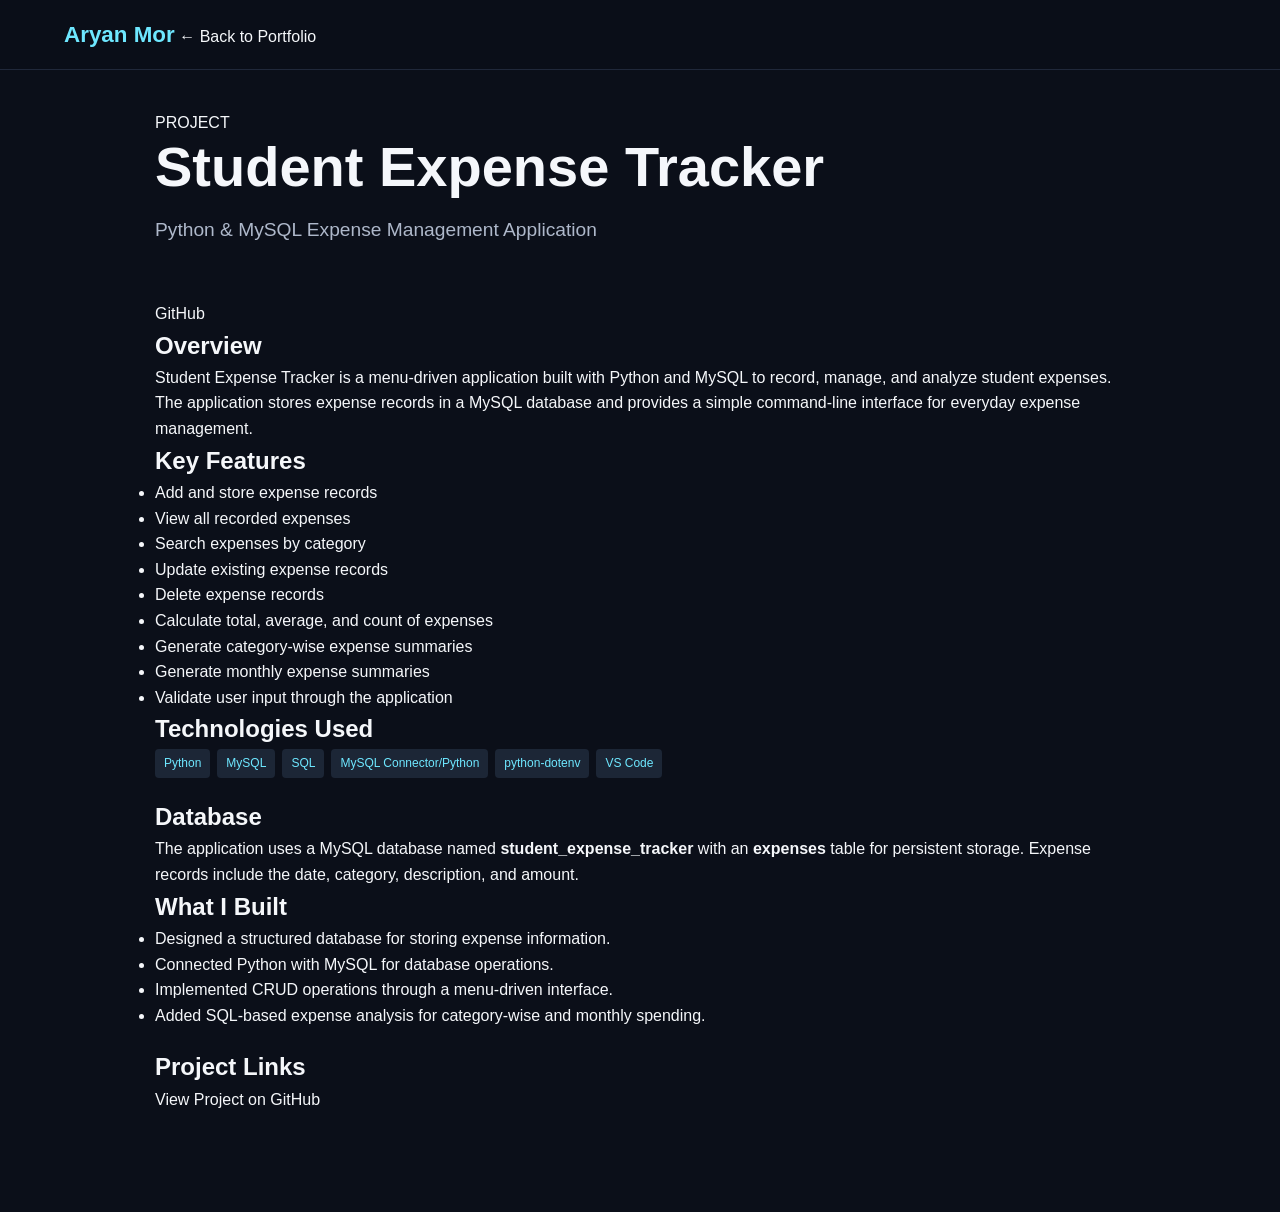
==== student-expense-tracker.html @ 2bd52df0 "Add Student Expense Tracker project page" ====
<!DOCTYPE html>
<html lang="en">
<head>
    <meta charset="UTF-8">
    <meta name="viewport" content="width=device-width, initial-scale=1.0">

    <title>Student Expense Tracker | Aryan Mor</title>

    <link rel="stylesheet" href="style.css">
</head>

<body>

    <!-- Navigation -->
    <nav class="navbar">
        <div class="nav-container">
            <a href="index.html" class="logo">Aryan Mor</a>

            <a href="index.html" class="back-btn">← Back to Portfolio</a>
        </div>
    </nav>

    <!-- Project Header -->
    <section class="project-detail">
        <div class="project-container">

            <div class="project-header">
                <p class="project-label">PROJECT</p>

                <h1>Student Expense Tracker</h1>

                <p class="project-subtitle">
                    Python & MySQL Expense Management Application
                </p>

                <div class="project-links">
                    <a href="https://github.com/aryanmor976-cmd/StudentExpenseTracker"
                       target="_blank">
                        GitHub
                    </a>
                </div>
            </div>

            <!-- Overview -->
            <div class="project-section">
                <h2>Overview</h2>

                <p>
                    Student Expense Tracker is a menu-driven application built
                    with Python and MySQL to record, manage, and analyze
                    student expenses. The application stores expense records
                    in a MySQL database and provides a simple command-line
                    interface for everyday expense management.
                </p>
            </div>

            <!-- Features -->
            <div class="project-section">
                <h2>Key Features</h2>

                <ul>
                    <li>Add and store expense records</li>
                    <li>View all recorded expenses</li>
                    <li>Search expenses by category</li>
                    <li>Update existing expense records</li>
                    <li>Delete expense records</li>
                    <li>Calculate total, average, and count of expenses</li>
                    <li>Generate category-wise expense summaries</li>
                    <li>Generate monthly expense summaries</li>
                    <li>Validate user input through the application</li>
                </ul>
            </div>

            <!-- Technologies -->
            <div class="project-section">
                <h2>Technologies Used</h2>

                <div class="tech-list">
                    <span>Python</span>
                    <span>MySQL</span>
                    <span>SQL</span>
                    <span>MySQL Connector/Python</span>
                    <span>python-dotenv</span>
                    <span>VS Code</span>
                </div>
            </div>

            <!-- Database -->
            <div class="project-section">
                <h2>Database</h2>

                <p>
                    The application uses a MySQL database named
                    <strong>student_expense_tracker</strong> with an
                    <strong>expenses</strong> table for persistent storage.
                    Expense records include the date, category, description,
                    and amount.
                </p>
            </div>

            <!-- What I Built -->
            <div class="project-section">
                <h2>What I Built</h2>

                <ul>
                    <li>
                        Designed a structured database for storing expense
                        information.
                    </li>

                    <li>
                        Connected Python with MySQL for database operations.
                    </li>

                    <li>
                        Implemented CRUD operations through a menu-driven
                        interface.
                    </li>

                    <li>
                        Added SQL-based expense analysis for category-wise
                        and monthly spending.
                    </li>
                </ul>
            </div>

            <!-- Project Links -->
            <div class="project-section project-actions">
                <h2>Project Links</h2>

                <a class="primary-btn"
                   href="https://github.com/aryanmor976-cmd/StudentExpenseTracker"
                   target="_blank">
                    View Project on GitHub
                </a>
            </div>

        </div>
    </section>

</body>
</html>
---- style.css ----
/* ================================
   GLOBAL
================================ */

* {
    margin: 0;
    padding: 0;
    box-sizing: border-box;
    scroll-behavior: smooth;
}

body {
    font-family: Arial, Helvetica, sans-serif;
    background: #0b0f19;
    color: #f5f7fa;
    line-height: 1.6;
}

a {
    color: inherit;
    text-decoration: none;
}

section {
    scroll-margin-top: 90px;
}


/* ================================
   NAVIGATION
================================ */

.navbar {
    position: fixed;
    top: 0;
    left: 0;
    width: 100%;
    height: 70px;

    display: flex;
    align-items: center;
    justify-content: space-between;

    padding: 0 5%;

    background: rgba(11, 15, 25, 0.95);
    border-bottom: 1px solid #20283a;

    z-index: 1000;
}

.logo {
    font-size: 1.4rem;
    font-weight: bold;
    color: #6ee7ff;
}

.nav-links {
    display: flex;
    gap: 16px;
}

.nav-links a {
    font-size: 0.82rem;
    color: #c8d0dc;
    transition: 0.3s;
}

.nav-links a:hover {
    color: #6ee7ff;
}


/* ================================
   HERO
================================ */

.hero {
    min-height: 100vh;

    display: flex;
    align-items: center;

    padding: 120px 10% 80px;

    background:
        radial-gradient(circle at 80% 20%, #15283b 0%, transparent 35%),
        #0b0f19;
}

.hero-content {
    max-width: 800px;
}

.small-text {
    color: #6ee7ff;
    font-size: 0.9rem;
    letter-spacing: 4px;
    margin-bottom: 15px;
}

.hero h1 {
    font-size: clamp(3rem, 8vw, 6rem);
    line-height: 1;
    margin-bottom: 20px;
}

.hero h2 {
    font-size: clamp(1.4rem, 3vw, 2.2rem);
    color: #c8d0dc;
    margin-bottom: 25px;
}

.hero h2 span {
    color: #6ee7ff;
}

.hero-content > p:not(.small-text) {
    max-width: 620px;
    color: #9ca8b8;
    font-size: 1.1rem;
}

.hero-buttons {
    display: flex;
    gap: 15px;
    margin-top: 35px;
    flex-wrap: wrap;
}

.btn {
    padding: 13px 24px;
    background: #6ee7ff;
    color: #071018;
    border-radius: 6px;
    font-weight: bold;
    transition: 0.3s;
}

.btn:hover {
    transform: translateY(-3px);
}

.btn.secondary {
    background: transparent;
    color: #6ee7ff;
    border: 1px solid #6ee7ff;
}


/* ================================
   SECTIONS
================================ */

.section {
    padding: 100px 10%;
    max-width: 1300px;
    margin: auto;
}

.section-label {
    color: #6ee7ff;
    letter-spacing: 3px;
    font-size: 0.8rem;
    font-weight: bold;
    margin-bottom: 10px;
}

.section h2 {
    font-size: clamp(2rem, 4vw, 3rem);
    margin-bottom: 35px;
}

.about-text {
    max-width: 850px;
    color: #aeb8c6;
    margin-bottom: 20px;
    font-size: 1.05rem;
}


/* ================================
   SKILLS
================================ */

.skills-grid {
    display: grid;
    grid-template-columns: repeat(3, 1fr);
    gap: 18px;
}

.skill-card {
    padding: 25px;
    background: #111827;
    border: 1px solid #20283a;
    border-radius: 8px;
    transition: 0.3s;
}

.skill-card:hover {
    transform: translateY(-5px);
    border-color: #6ee7ff;
}

.skill-card h3 {
    color: #6ee7ff;
    margin-bottom: 15px;
}

.skill-card p {
    color: #b7c0cc;
    margin: 5px 0;
}


/* ================================
   PROJECTS
================================ */

.projects-grid {
    display: grid;
    grid-template-columns: repeat(3, 1fr);
    gap: 20px;
}

.project-card {
    position: relative;
    padding: 30px;
    background: #111827;
    border: 1px solid #20283a;
    border-radius: 8px;
    transition: 0.3s;
}

.project-card:hover {
    transform: translateY(-6px);
    border-color: #6ee7ff;
}

.project-number {
    color: #364255;
    font-size: 2.5rem;
    font-weight: bold;
    margin-bottom: 10px;
}

.project-card h3 {
    font-size: 1.35rem;
    margin-bottom: 15px;
}

.project-card p {
    color: #aeb8c6;
    margin-bottom: 20px;
}

.tech-list {
    display: flex;
    flex-wrap: wrap;
    gap: 7px;
    margin-bottom: 20px;
}

.tech-list span {
    padding: 5px 9px;
    background: #1c2636;
    border-radius: 4px;
    font-size: 0.75rem;
    color: #6ee7ff;
}

.project-date {
    font-size: 0.8rem;
    color: #687588 !important;
}


/* ================================
   CERTIFICATES
================================ */

.certificate-list {
    display: flex;
    flex-direction: column;
    gap: 15px;
}

.certificate-card {
    display: flex;
    justify-content: space-between;
    align-items: center;

    padding: 22px 25px;

    background: #111827;
    border: 1px solid #20283a;
    border-radius: 8px;
}

.certificate-card h3 {
    margin-bottom: 5px;
}

.certificate-card p,
.certificate-card span {
    color: #8995a6;
}


/* ================================
   ACTIVITIES
================================ */

.activity-grid {
    display: grid;
    grid-template-columns: repeat(2, 1fr);
    gap: 20px;
}

.activity-card {
    padding: 30px;
    background: #111827;
    border: 1px solid #20283a;
    border-radius: 8px;
}

.activity-card h3 {
    color: #6ee7ff;
    margin-bottom: 5px;
}

.organization {
    color: #e1e7ee !important;
    margin-bottom: 15px;
}

.activity-card p {
    color: #aeb8c6;
}

.activity-card span {
    display: block;
    margin-top: 15px;
    color: #687588;
    font-size: 0.85rem;
}


/* ================================
   EDUCATION
================================ */

.education-list {
    display: flex;
    flex-direction: column;
}

.education-item {
    display: grid;
    grid-template-columns: 180px 1fr;
    gap: 30px;

    padding: 25px 0;

    border-bottom: 1px solid #20283a;
}

.education-year {
    color: #6ee7ff;
    font-weight: bold;
}

.education-item h3 {
    margin-bottom: 7px;
}

.education-item p {
    color: #aeb8c6;
    margin-bottom: 5px;
}

.education-item strong {
    color: #f5f7fa;
}


/* ================================
   CONTACT
================================ */

.contact-section {
    text-align: center;
    padding: 110px 10%;

    background: #111827;
}

.contact-section .section-label {
    display: block;
}

.contact-section h2 {
    font-size: 3rem;
    margin-bottom: 15px;
}

.contact-section > p:not(.section-label) {
    max-width: 600px;
    margin: 0 auto 30px;
    color: #aeb8c6;
}

.contact-links {
    display: flex;
    justify-content: center;
    gap: 15px;
    flex-wrap: wrap;
}

.contact-links a {
    padding: 12px 22px;
    border: 1px solid #6ee7ff;
    color: #6ee7ff;
    border-radius: 6px;
    transition: 0.3s;
}

.contact-links a:hover {
    background: #6ee7ff;
    color: #071018;
}


/* ================================
   FOOTER
================================ */

footer {
    text-align: center;
    padding: 25px;
    color: #687588;
    font-size: 0.8rem;
}


/* ================================
   RESPONSIVE DESIGN
================================ */

@media (max-width: 900px) {

    .nav-links {
        gap: 12px;
    }

    .nav-links a {
        font-size: 0.75rem;
    }

    .skills-grid,
    .projects-grid {
        grid-template-columns: repeat(2, 1fr);
    }
}


@media (max-width: 650px) {

    .navbar {
        padding: 0 5%;
    }

    .nav-links {
        display: none;
    }

    .section {
        padding: 75px 7%;
    }

    .hero {
        padding-left: 7%;
        padding-right: 7%;
    }

    .skills-grid,
    .projects-grid,
    .activity-grid {
        grid-template-columns: 1fr;
    }

    .education-item {
        grid-template-columns: 1fr;
        gap: 8px;
    }

    .certificate-card {
        flex-direction: column;
        align-items: flex-start;
        gap: 10px;
    }
}
/* ======================================
   ACTIVE NAVIGATION
====================================== */

.nav-links a.active {
    color: #6ee7ff;
}


/* ======================================
   BACK TO TOP
====================================== */

.back-to-top {
    position: fixed;

    right: 25px;
    bottom: 25px;

    width: 45px;
    height: 45px;

    border: 1px solid #6ee7ff;
    border-radius: 50%;

    background: #111827;
    color: #6ee7ff;

    font-size: 20px;

    cursor: pointer;

    opacity: 0;
    visibility: hidden;

    transform: translateY(15px);

    transition: 0.3s;

    z-index: 999;
}

.back-to-top.show {
    opacity: 1;
    visibility: visible;
    transform: translateY(0);
}

.back-to-top:hover {
    background: #6ee7ff;
    color: #071018;
}


/* ======================================
   SCROLL REVEAL
====================================== */

.hidden {
    opacity: 0;
    transform: translateY(25px);
    transition: opacity 0.7s ease,
                transform 0.7s ease;
}

.visible {
    opacity: 1;
    transform: translateY(0);
}


/* ======================================
   BETTER SECTION SPACING
====================================== */

.section {
    padding-top: 75px;
    padding-bottom: 75px;
}
/* ======================================
   RESUME LINK
====================================== */

.nav-links a:last-child {
    border: 1px solid #6ee7ff;
    padding: 7px 12px;
    border-radius: 5px;
    color: #6ee7ff;
}

.nav-links a:last-child:hover {
    background: #6ee7ff;
    color: #071018;
}
/* PROJECT BUTTONS */

.project-actions {
    margin-top: 20px;
}

.project-btn {
    display: inline-block;
    padding: 9px 15px;
    border: 1px solid #6ee7ff;
    border-radius: 5px;
    color: #6ee7ff;
    font-size: 0.85rem;
    font-weight: bold;
    transition: 0.3s;
}

.project-btn:hover {
    background: #6ee7ff;
    color: #071018;
}

.project-btn.disabled {
    opacity: 0.55;
    cursor: default;
}

.project-btn.disabled:hover {
    background: transparent;
    color: #6ee7ff;
}
/* ======================================
   CERTIFICATE BUTTONS
====================================== */

.certificate-right {
    display: flex;
    align-items: center;
    gap: 20px;
}

.certificate-btn {
    display: inline-block;

    padding: 8px 14px;

    border: 1px solid #6ee7ff;
    border-radius: 5px;

    color: #6ee7ff;

    font-size: 0.8rem;
    font-weight: bold;

    transition: 0.3s;
}

.certificate-btn:hover {
    background: #6ee7ff;
    color: #071018;
}


@media (max-width: 650px) {

    .certificate-right {
        flex-direction: column;
        align-items: flex-start;
        gap: 8px;
    }

}
/* ======================================
   MOBILE MENU
====================================== */

.menu-toggle {
    display: none;

    background: transparent;
    border: 1px solid #6ee7ff;
    color: #6ee7ff;

    font-size: 22px;

    width: 42px;
    height: 42px;

    border-radius: 5px;

    cursor: pointer;
}


/* Mobile */
@media (max-width: 650px) {

    .menu-toggle {
        display: block;
    }

    .navbar {
        height: 65px;
    }

    .nav-links {
        position: absolute;

        top: 65px;
        left: 0;

        width: 100%;

        display: none;
        flex-direction: column;

        gap: 0;

        background: #0b0f19;

        border-bottom: 1px solid #20283a;
    }

    .nav-links.open {
        display: flex;
    }

    .nav-links a {
        padding: 14px 7%;

        border-bottom: 1px solid #20283a;

        font-size: 0.9rem;
    }

    .nav-links a:last-child {
        margin: 12px 7%;
        text-align: center;
    }

}
/* ======================================
   PROJECT DETAIL PAGE
====================================== */

.project-detail {
    max-width: 1050px;
    margin: 0 auto;
    padding: 110px 40px 100px;
}


/* Small PROJECT 01 heading */

.project-detail .section-label {
    color: #6ee7ff;
    font-size: 0.8rem;
    font-weight: 700;
    letter-spacing: 4px;
    margin-bottom: 22px;
}


/* Main project title */

.project-detail h1 {
    color: #f5f7fb;
    font-size: 3.5rem;
    line-height: 1.1;
    margin: 0 0 18px;
}


/* Subtitle */

.project-subtitle {
    color: #aeb8ca;
    font-size: 1.2rem;
    margin-bottom: 55px;
}


/* Main content card */

.project-detail-card {
    background: #111827;

    border: 1px solid #202b3d;
    border-radius: 10px;

    padding: 45px 50px;

    box-shadow: 0 10px 35px rgba(0, 0, 0, 0.18);
}


/* Section headings */

.project-detail-card h2 {
    color: #f5f7fb;

    font-size: 1.5rem;

    margin-top: 0;
    margin-bottom: 18px;
}


/* Give every section proper separation */

.project-detail-card h2:not(:first-child) {
    margin-top: 48px;
}


/* Paragraphs */

.project-detail-card p {
    color: #aeb8ca;

    font-size: 1rem;
    line-height: 1.8;

    margin: 0;
}


/* Technology tags */

.project-detail-card .tech-list {
    display: flex;
    flex-wrap: wrap;

    gap: 10px;

    margin-top: 20px;
}

.project-detail-card .tech-list span {
    background: #1b293c;

    color: #6ee7ff;

    padding: 8px 13px;

    border-radius: 5px;

    font-size: 0.85rem;
    font-weight: 600;
}


/* Components list */

.project-detail-card ul {
    margin: 20px 0 0;
    padding-left: 22px;
}

.project-detail-card li {
    color: #aeb8ca;

    font-size: 1rem;

    line-height: 2;

    margin-bottom: 5px;
}


/* Back button */

.back-button {
    margin-top: 40px;
}


/* ======================================
   MOBILE PROJECT PAGE
====================================== */

@media (max-width: 650px) {

    .project-detail {
        padding: 80px 20px 70px;
    }

    .project-detail h1 {
        font-size: 2.4rem;
    }

    .project-subtitle {
        font-size: 1rem;
        margin-bottom: 35px;
    }

    .project-detail-card {
        padding: 30px 24px;
    }

    .project-detail-card h2 {
        font-size: 1.3rem;
    }

    .project-detail-card h2:not(:first-child) {
        margin-top: 38px;
    }

}
.project-detail h1 {
    color: #f5f7fb;
}
/* ======================================
   PROJECT WORKFLOW
====================================== */

.project-workflow {
    display: flex;
    align-items: stretch;
    gap: 12px;

    margin-top: 30px;

    overflow-x: auto;
    padding-bottom: 10px;
}

.workflow-step {
    flex: 1;
    min-width: 170px;

    background: #182337;

    border: 1px solid #263650;
    border-radius: 8px;

    padding: 22px 18px;

    text-align: center;
}

.workflow-number {
    display: inline-flex;

    align-items: center;
    justify-content: center;

    width: 34px;
    height: 34px;

    margin-bottom: 12px;

    border-radius: 50%;

    background: #6ee7ff;
    color: #071018;

    font-size: 0.75rem;
    font-weight: 800;
}

.workflow-step h3 {
    color: #f5f7fb;

    font-size: 1rem;

    margin: 0 0 8px;
}

.workflow-step p {
    color: #aeb8ca;

    font-size: 0.82rem;

    line-height: 1.5;
}

.workflow-arrow {
    display: flex;

    align-items: center;
    justify-content: center;

    color: #6ee7ff;

    font-size: 1.5rem;
    font-weight: bold;
}


/* Mobile */

@media (max-width: 650px) {

    .project-workflow {
        flex-direction: column;
        overflow-x: visible;
    }

    .workflow-arrow {
        transform: rotate(90deg);

        height: 20px;
    }

    .workflow-step {
        min-width: 0;
    }

}
/* ======================================
   PROJECT FEATURES
====================================== */

.feature-grid {
    display: grid;

    grid-template-columns: repeat(2, 1fr);

    gap: 16px;

    margin-top: 25px;
}

.feature-item {
    background: #182337;

    border: 1px solid #263650;
    border-radius: 8px;

    padding: 22px;
}

.feature-item h3 {
    color: #6ee7ff;

    font-size: 1rem;

    margin: 0 0 10px;
}

.feature-item p {
    color: #aeb8ca;

    font-size: 0.9rem;

    line-height: 1.6;
}


/* Mobile */

@media (max-width: 650px) {

    .feature-grid {
        grid-template-columns: 1fr;
    }

}
/* ======================================
   PROJECT IMAGE
====================================== */

.project-image {
    margin: 35px 0 45px;
    text-align: center;
}

.project-image img {
    width: 100%;
    max-width: 1100px;
    height: auto;

    display: block;
    margin: 0 auto;

    border-radius: 12px;
    border: 1px solid #263650;
}
/* ======================================
   HERO FOCUS
====================================== */

.hero-focus {
    margin-top: 12px;
    font-size: 0.95rem !important;
    color: #687588 !important;
}
/* ======================================
   CONTACT INFORMATION
====================================== */

.contact-info {
    max-width: 850px;

    margin: 40px auto 0;

    display: flex;
    flex-direction: column;

    gap: 12px;
}

.contact-item {
    display: flex;

    justify-content: space-between;
    align-items: center;

    padding: 20px 25px;

    background: #0b0f19;

    border: 1px solid #20283a;
    border-radius: 7px;

    transition: 0.3s;
}

.contact-item:hover {
    border-color: #6ee7ff;
    transform: translateX(5px);
}

.contact-label {
    color: #6ee7ff;

    font-size: 0.85rem;
    font-weight: bold;

    text-transform: uppercase;

    letter-spacing: 1px;
}

.contact-value {
    color: #c8d0dc;

    font-size: 0.9rem;
}


/* Mobile */

@media (max-width: 650px) {

    .contact-item {
        flex-direction: column;

        align-items: flex-start;

        gap: 7px;
    }

    .contact-value {
        word-break: break-word;
    }

}
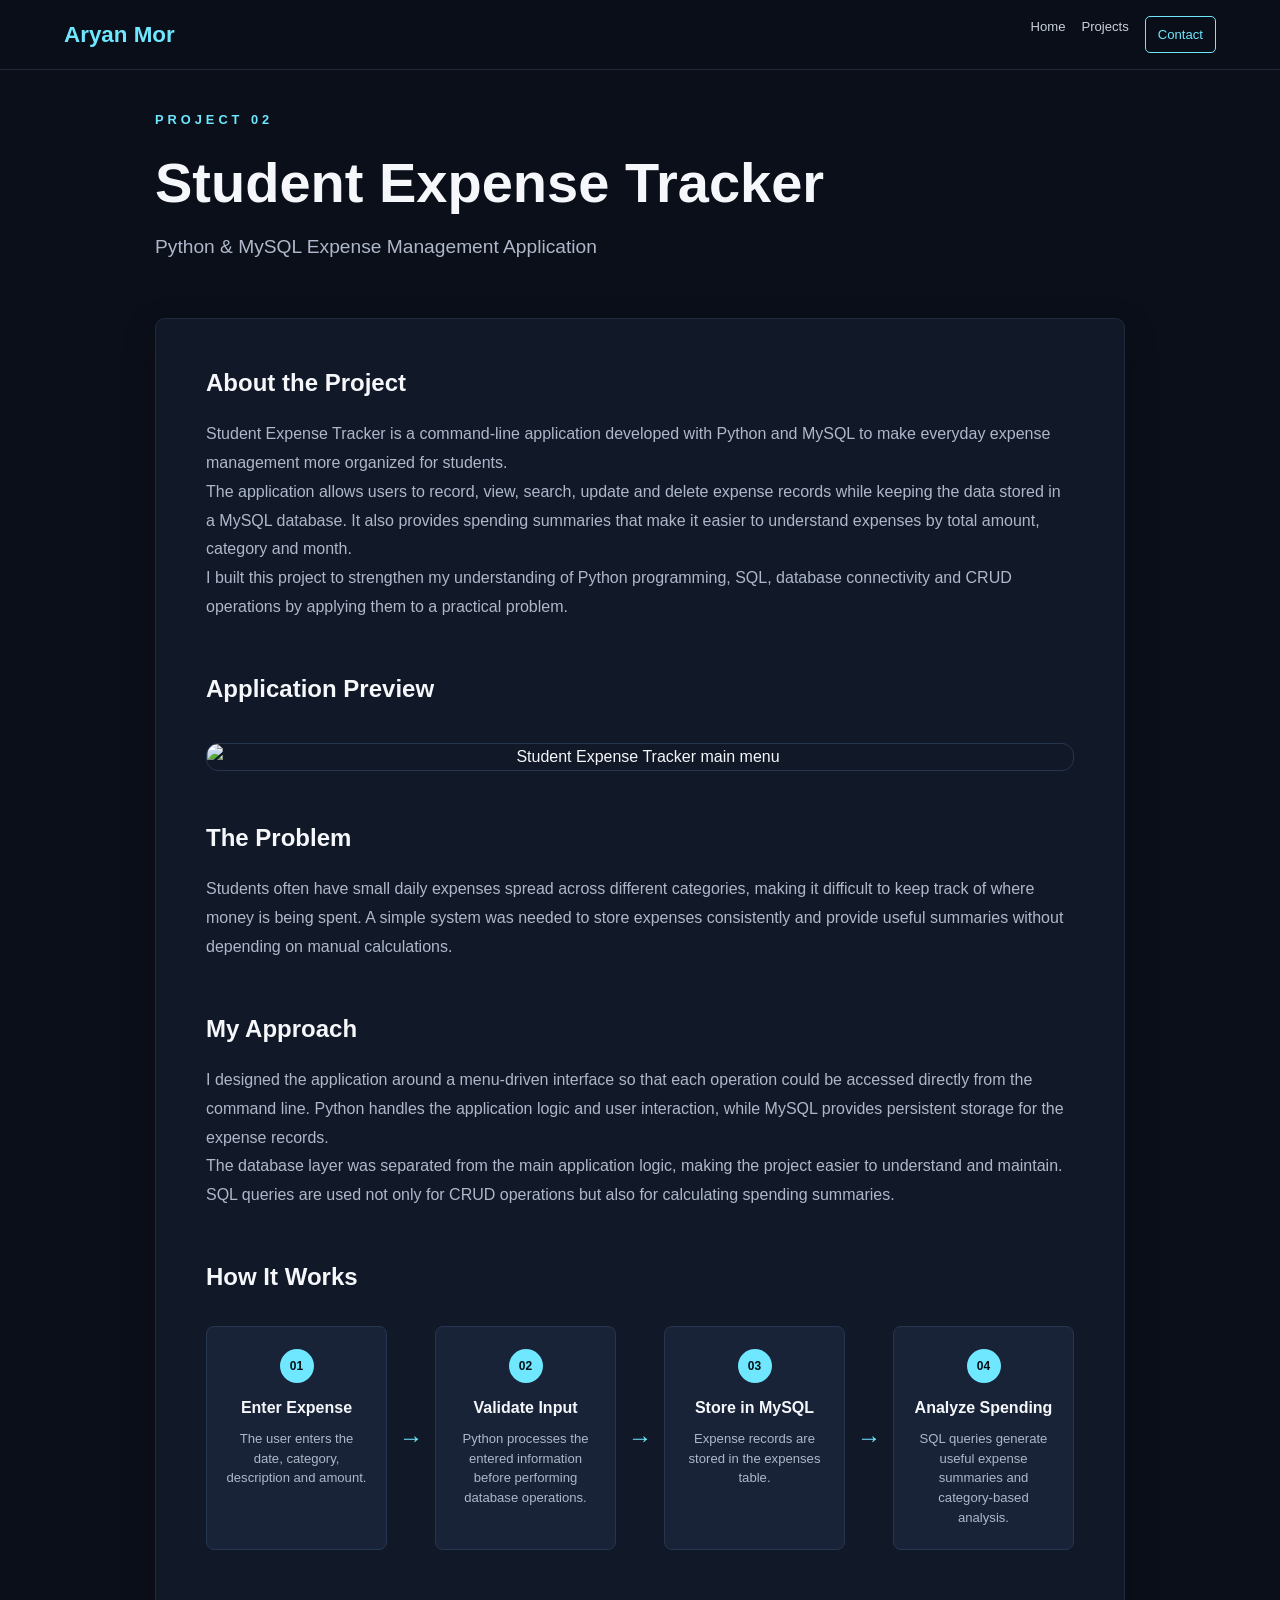
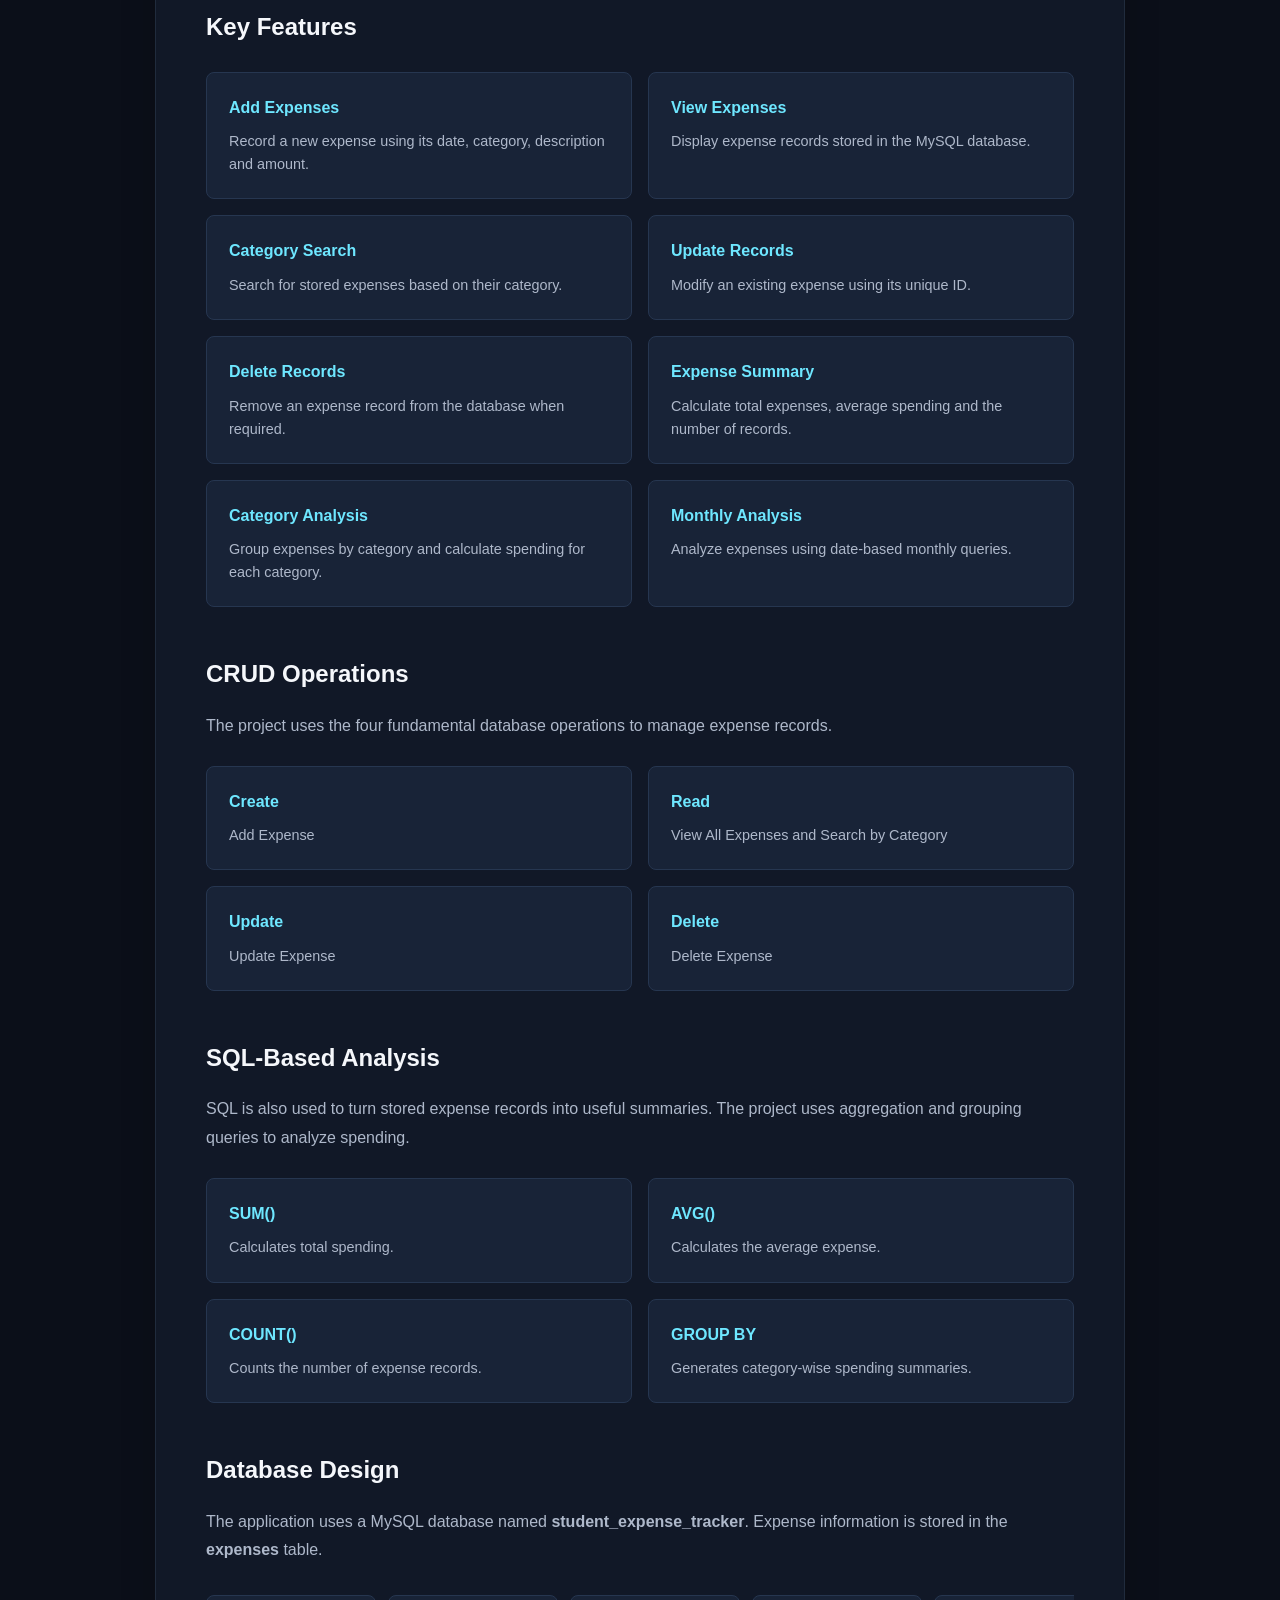
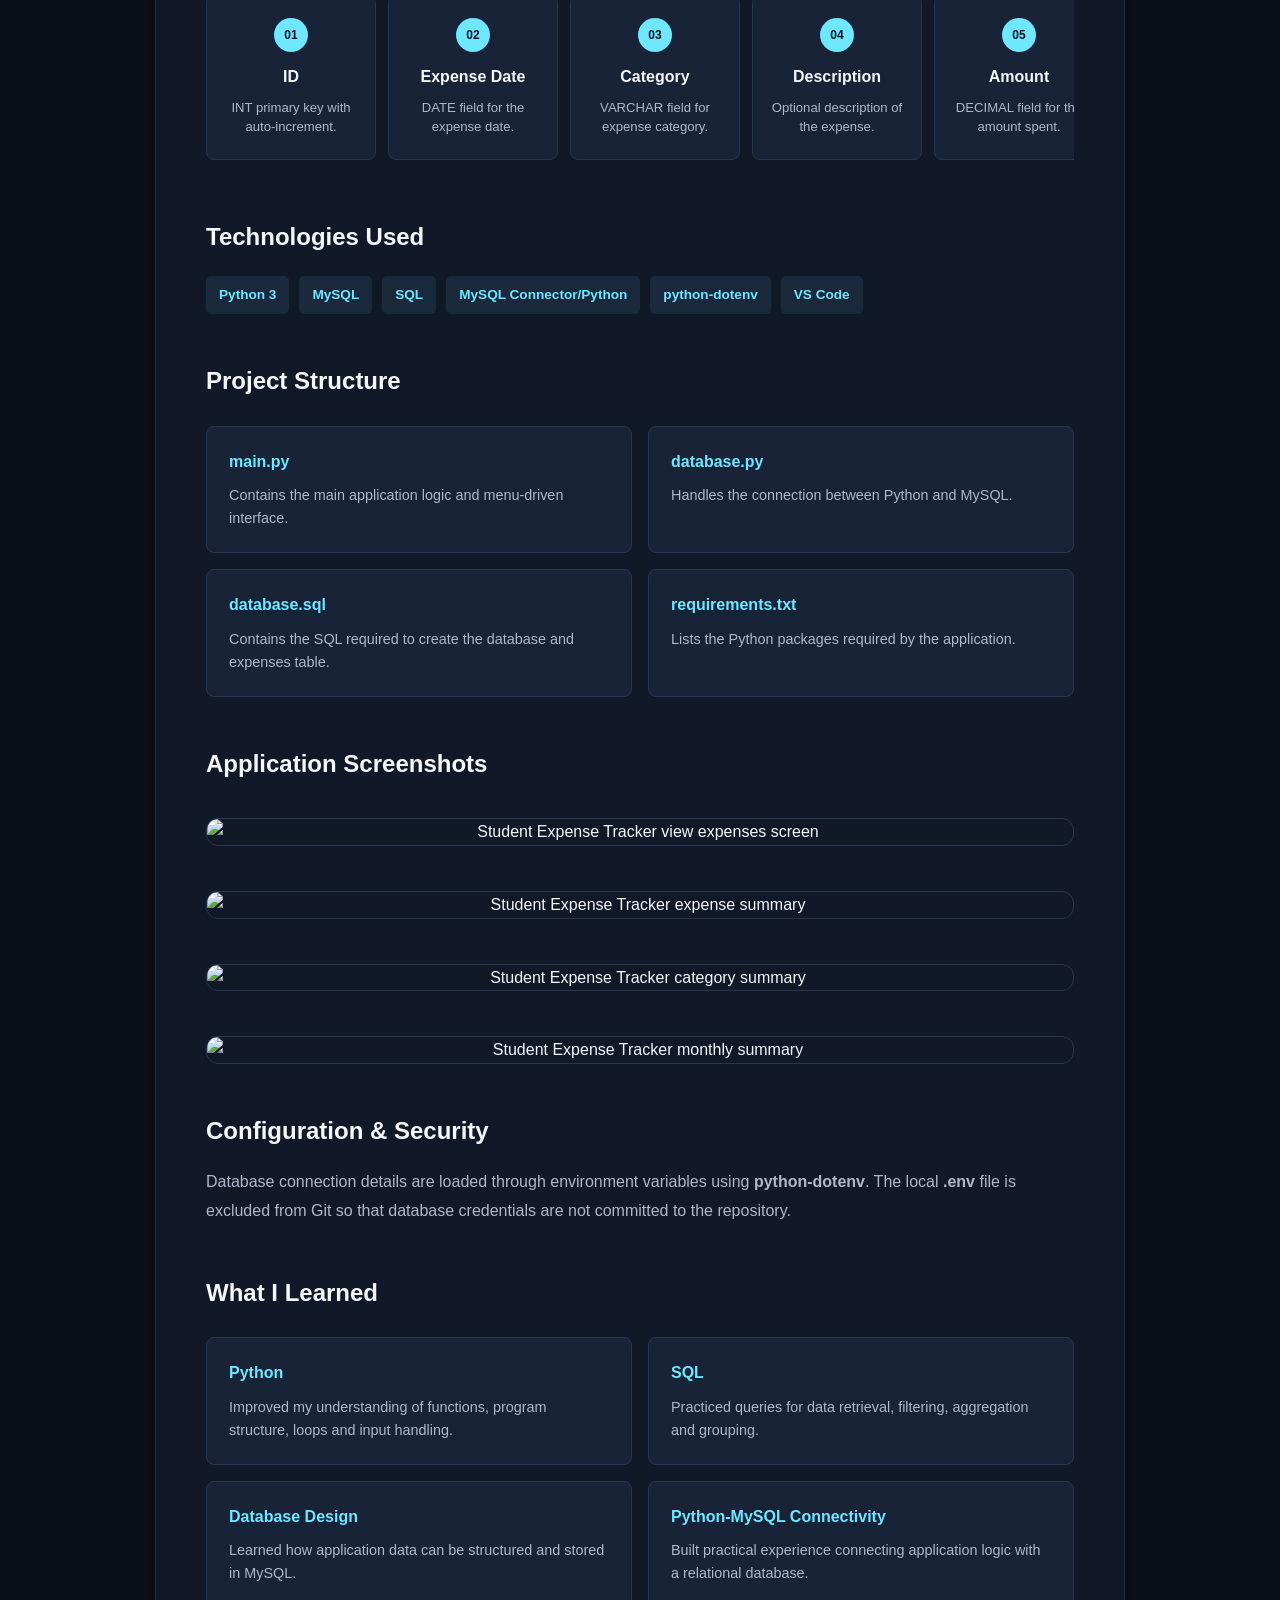
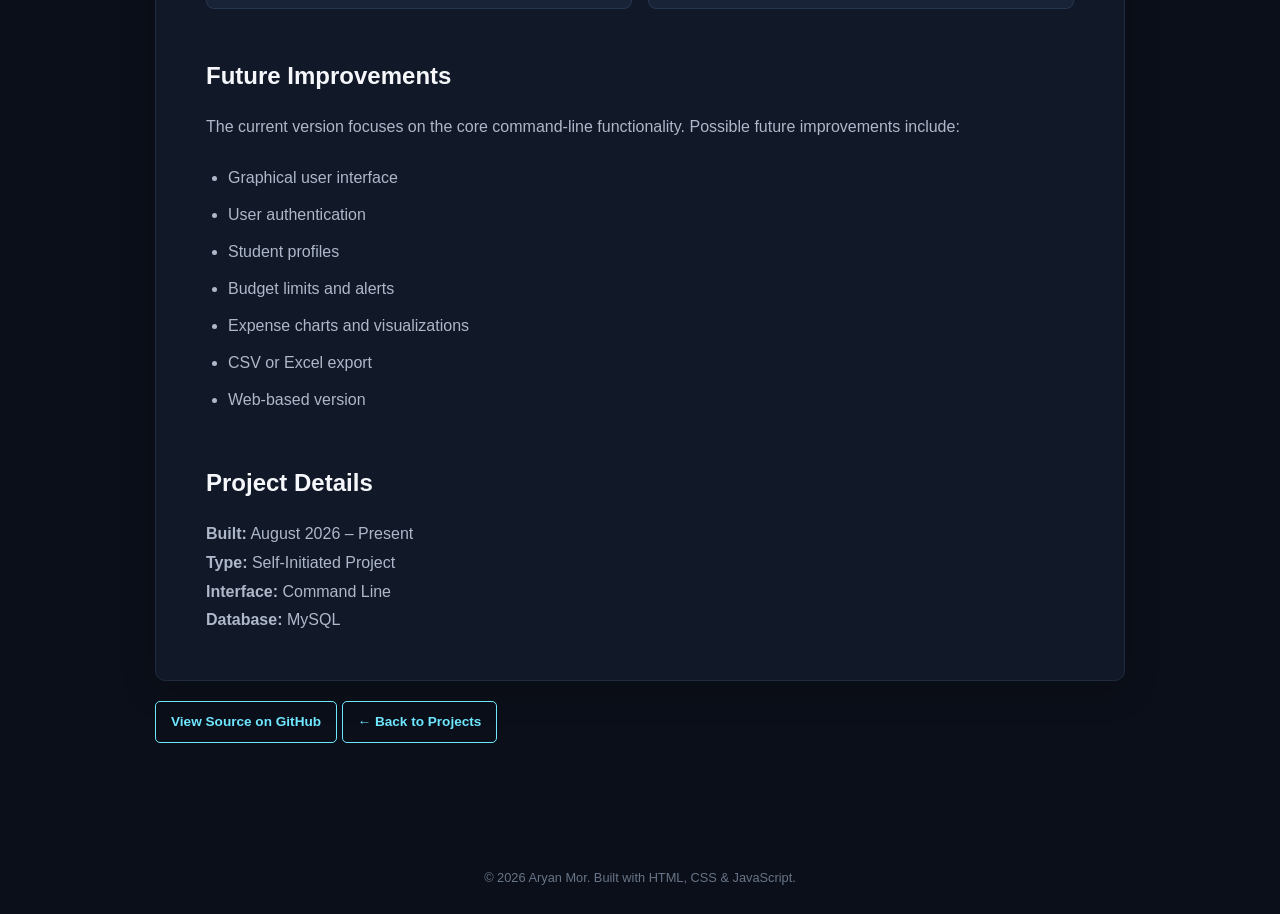
==== commit db2e25cc: "Update student-expense-tracker.html" ====
--- a/student-expense-tracker.html
+++ b/student-expense-tracker.html
@@ -1,142 +1,935 @@
 <!DOCTYPE html>
 <html lang="en">
+
 <head>
+
     <meta charset="UTF-8">
-    <meta name="viewport" content="width=device-width, initial-scale=1.0">
+
+    <meta name="viewport"
+          content="width=device-width, initial-scale=1.0">
 
     <title>Student Expense Tracker | Aryan Mor</title>
 
     <link rel="stylesheet" href="style.css">
+
 </head>
 
 <body>
 
     <!-- Navigation -->
     <nav class="navbar">
-        <div class="nav-container">
-            <a href="index.html" class="logo">Aryan Mor</a>
-
-            <a href="index.html" class="back-btn">← Back to Portfolio</a>
+
+        <div class="logo">
+            Aryan Mor
         </div>
+
+        <div class="nav-links">
+
+            <a href="index.html">
+                Home
+            </a>
+
+            <a href="index.html#projects">
+                Projects
+            </a>
+
+            <a href="index.html#contact">
+                Contact
+            </a>
+
+        </div>
+
+        <button class="menu-toggle"
+                aria-label="Open navigation">
+            ☰
+        </button>
+
     </nav>
 
-    <!-- Project Header -->
-    <section class="project-detail">
-        <div class="project-container">
-
-            <div class="project-header">
-                <p class="project-label">PROJECT</p>
-
-                <h1>Student Expense Tracker</h1>
-
-                <p class="project-subtitle">
-                    Python & MySQL Expense Management Application
-                </p>
-
-                <div class="project-links">
-                    <a href="https://github.com/aryanmor976-cmd/StudentExpenseTracker"
-                       target="_blank">
-                        GitHub
-                    </a>
-                </div>
-            </div>
-
-            <!-- Overview -->
-            <div class="project-section">
-                <h2>Overview</h2>
-
-                <p>
-                    Student Expense Tracker is a menu-driven application built
-                    with Python and MySQL to record, manage, and analyze
-                    student expenses. The application stores expense records
-                    in a MySQL database and provides a simple command-line
-                    interface for everyday expense management.
-                </p>
-            </div>
+
+    <!-- Project Page -->
+    <main class="project-detail">
+
+        <!-- Project Hero -->
+        <p class="section-label">
+            PROJECT 02
+        </p>
+
+        <h1>
+            Student Expense Tracker
+        </h1>
+
+        <p class="project-subtitle">
+            Python & MySQL Expense Management Application
+        </p>
+
+
+        <!-- Main Project Card -->
+        <div class="project-detail-card">
+
+
+            <!-- About -->
+            <h2>
+                About the Project
+            </h2>
+
+            <p>
+                Student Expense Tracker is a command-line application
+                developed with Python and MySQL to make everyday expense
+                management more organized for students.
+            </p>
+
+            <p>
+                The application allows users to record, view, search,
+                update and delete expense records while keeping the data
+                stored in a MySQL database. It also provides spending
+                summaries that make it easier to understand expenses by
+                total amount, category and month.
+            </p>
+
+            <p>
+                I built this project to strengthen my understanding of
+                Python programming, SQL, database connectivity and CRUD
+                operations by applying them to a practical problem.
+            </p>
+
+
+            <!-- Project Screenshots -->
+            <h2>
+                Application Preview
+            </h2>
+
+            <div class="project-image">
+
+                <img
+                    src="https://raw.githubusercontent.com/aryanmor976-cmd/StudentExpenseTracker/main/screenshots/main-menu.png"
+                    alt="Student Expense Tracker main menu"
+                >
+
+            </div>
+
+
+            <!-- Problem -->
+            <h2>
+                The Problem
+            </h2>
+
+            <p>
+                Students often have small daily expenses spread across
+                different categories, making it difficult to keep track
+                of where money is being spent. A simple system was needed
+                to store expenses consistently and provide useful
+                summaries without depending on manual calculations.
+            </p>
+
+
+            <!-- Approach -->
+            <h2>
+                My Approach
+            </h2>
+
+            <p>
+                I designed the application around a menu-driven interface
+                so that each operation could be accessed directly from
+                the command line. Python handles the application logic
+                and user interaction, while MySQL provides persistent
+                storage for the expense records.
+            </p>
+
+            <p>
+                The database layer was separated from the main application
+                logic, making the project easier to understand and
+                maintain. SQL queries are used not only for CRUD operations
+                but also for calculating spending summaries.
+            </p>
+
+
+            <!-- Workflow -->
+            <h2>
+                How It Works
+            </h2>
+
+            <div class="project-workflow">
+
+
+                <div class="workflow-step">
+
+                    <span class="workflow-number">
+                        01
+                    </span>
+
+                    <h3>
+                        Enter Expense
+                    </h3>
+
+                    <p>
+                        The user enters the date, category,
+                        description and amount.
+                    </p>
+
+                </div>
+
+
+                <div class="workflow-arrow">
+                    →
+                </div>
+
+
+                <div class="workflow-step">
+
+                    <span class="workflow-number">
+                        02
+                    </span>
+
+                    <h3>
+                        Validate Input
+                    </h3>
+
+                    <p>
+                        Python processes the entered information
+                        before performing database operations.
+                    </p>
+
+                </div>
+
+
+                <div class="workflow-arrow">
+                    →
+                </div>
+
+
+                <div class="workflow-step">
+
+                    <span class="workflow-number">
+                        03
+                    </span>
+
+                    <h3>
+                        Store in MySQL
+                    </h3>
+
+                    <p>
+                        Expense records are stored in the
+                        expenses table.
+                    </p>
+
+                </div>
+
+
+                <div class="workflow-arrow">
+                    →
+                </div>
+
+
+                <div class="workflow-step">
+
+                    <span class="workflow-number">
+                        04
+                    </span>
+
+                    <h3>
+                        Analyze Spending
+                    </h3>
+
+                    <p>
+                        SQL queries generate useful expense
+                        summaries and category-based analysis.
+                    </p>
+
+                </div>
+
+            </div>
+
 
             <!-- Features -->
-            <div class="project-section">
-                <h2>Key Features</h2>
-
-                <ul>
-                    <li>Add and store expense records</li>
-                    <li>View all recorded expenses</li>
-                    <li>Search expenses by category</li>
-                    <li>Update existing expense records</li>
-                    <li>Delete expense records</li>
-                    <li>Calculate total, average, and count of expenses</li>
-                    <li>Generate category-wise expense summaries</li>
-                    <li>Generate monthly expense summaries</li>
-                    <li>Validate user input through the application</li>
-                </ul>
-            </div>
-
-            <!-- Technologies -->
-            <div class="project-section">
-                <h2>Technologies Used</h2>
-
-                <div class="tech-list">
-                    <span>Python</span>
-                    <span>MySQL</span>
-                    <span>SQL</span>
-                    <span>MySQL Connector/Python</span>
-                    <span>python-dotenv</span>
-                    <span>VS Code</span>
-                </div>
-            </div>
+            <h2>
+                Key Features
+            </h2>
+
+            <div class="feature-grid">
+
+
+                <div class="feature-item">
+
+                    <h3>
+                        Add Expenses
+                    </h3>
+
+                    <p>
+                        Record a new expense using its date,
+                        category, description and amount.
+                    </p>
+
+                </div>
+
+
+                <div class="feature-item">
+
+                    <h3>
+                        View Expenses
+                    </h3>
+
+                    <p>
+                        Display expense records stored in
+                        the MySQL database.
+                    </p>
+
+                </div>
+
+
+                <div class="feature-item">
+
+                    <h3>
+                        Category Search
+                    </h3>
+
+                    <p>
+                        Search for stored expenses based
+                        on their category.
+                    </p>
+
+                </div>
+
+
+                <div class="feature-item">
+
+                    <h3>
+                        Update Records
+                    </h3>
+
+                    <p>
+                        Modify an existing expense using
+                        its unique ID.
+                    </p>
+
+                </div>
+
+
+                <div class="feature-item">
+
+                    <h3>
+                        Delete Records
+                    </h3>
+
+                    <p>
+                        Remove an expense record from
+                        the database when required.
+                    </p>
+
+                </div>
+
+
+                <div class="feature-item">
+
+                    <h3>
+                        Expense Summary
+                    </h3>
+
+                    <p>
+                        Calculate total expenses, average
+                        spending and the number of records.
+                    </p>
+
+                </div>
+
+
+                <div class="feature-item">
+
+                    <h3>
+                        Category Analysis
+                    </h3>
+
+                    <p>
+                        Group expenses by category and
+                        calculate spending for each category.
+                    </p>
+
+                </div>
+
+
+                <div class="feature-item">
+
+                    <h3>
+                        Monthly Analysis
+                    </h3>
+
+                    <p>
+                        Analyze expenses using
+                        date-based monthly queries.
+                    </p>
+
+                </div>
+
+            </div>
+
+
+            <!-- CRUD -->
+            <h2>
+                CRUD Operations
+            </h2>
+
+            <p>
+                The project uses the four fundamental database operations
+                to manage expense records.
+            </p>
+
+            <div class="feature-grid">
+
+
+                <div class="feature-item">
+
+                    <h3>
+                        Create
+                    </h3>
+
+                    <p>
+                        Add Expense
+                    </p>
+
+                </div>
+
+
+                <div class="feature-item">
+
+                    <h3>
+                        Read
+                    </h3>
+
+                    <p>
+                        View All Expenses and Search by Category
+                    </p>
+
+                </div>
+
+
+                <div class="feature-item">
+
+                    <h3>
+                        Update
+                    </h3>
+
+                    <p>
+                        Update Expense
+                    </p>
+
+                </div>
+
+
+                <div class="feature-item">
+
+                    <h3>
+                        Delete
+                    </h3>
+
+                    <p>
+                        Delete Expense
+                    </p>
+
+                </div>
+
+            </div>
+
+
+            <!-- SQL Analysis -->
+            <h2>
+                SQL-Based Analysis
+            </h2>
+
+            <p>
+                SQL is also used to turn stored expense records into
+                useful summaries. The project uses aggregation and
+                grouping queries to analyze spending.
+            </p>
+
+            <div class="feature-grid">
+
+
+                <div class="feature-item">
+
+                    <h3>
+                        SUM()
+                    </h3>
+
+                    <p>
+                        Calculates total spending.
+                    </p>
+
+                </div>
+
+
+                <div class="feature-item">
+
+                    <h3>
+                        AVG()
+                    </h3>
+
+                    <p>
+                        Calculates the average expense.
+                    </p>
+
+                </div>
+
+
+                <div class="feature-item">
+
+                    <h3>
+                        COUNT()
+                    </h3>
+
+                    <p>
+                        Counts the number of expense records.
+                    </p>
+
+                </div>
+
+
+                <div class="feature-item">
+
+                    <h3>
+                        GROUP BY
+                    </h3>
+
+                    <p>
+                        Generates category-wise spending summaries.
+                    </p>
+
+                </div>
+
+            </div>
+
 
             <!-- Database -->
-            <div class="project-section">
-                <h2>Database</h2>
-
-                <p>
-                    The application uses a MySQL database named
-                    <strong>student_expense_tracker</strong> with an
-                    <strong>expenses</strong> table for persistent storage.
-                    Expense records include the date, category, description,
-                    and amount.
-                </p>
-            </div>
-
-            <!-- What I Built -->
-            <div class="project-section">
-                <h2>What I Built</h2>
-
-                <ul>
-                    <li>
-                        Designed a structured database for storing expense
-                        information.
-                    </li>
-
-                    <li>
-                        Connected Python with MySQL for database operations.
-                    </li>
-
-                    <li>
-                        Implemented CRUD operations through a menu-driven
-                        interface.
-                    </li>
-
-                    <li>
-                        Added SQL-based expense analysis for category-wise
-                        and monthly spending.
-                    </li>
-                </ul>
-            </div>
-
-            <!-- Project Links -->
-            <div class="project-section project-actions">
-                <h2>Project Links</h2>
-
-                <a class="primary-btn"
-                   href="https://github.com/aryanmor976-cmd/StudentExpenseTracker"
-                   target="_blank">
-                    View Project on GitHub
-                </a>
-            </div>
+            <h2>
+                Database Design
+            </h2>
+
+            <p>
+                The application uses a MySQL database named
+                <strong>student_expense_tracker</strong>.
+                Expense information is stored in the
+                <strong>expenses</strong> table.
+            </p>
+
+
+            <div class="project-workflow">
+
+
+                <div class="workflow-step">
+
+                    <span class="workflow-number">
+                        01
+                    </span>
+
+                    <h3>
+                        ID
+                    </h3>
+
+                    <p>
+                        INT primary key with auto-increment.
+                    </p>
+
+                </div>
+
+
+                <div class="workflow-step">
+
+                    <span class="workflow-number">
+                        02
+                    </span>
+
+                    <h3>
+                        Expense Date
+                    </h3>
+
+                    <p>
+                        DATE field for the expense date.
+                    </p>
+
+                </div>
+
+
+                <div class="workflow-step">
+
+                    <span class="workflow-number">
+                        03
+                    </span>
+
+                    <h3>
+                        Category
+                    </h3>
+
+                    <p>
+                        VARCHAR field for expense category.
+                    </p>
+
+                </div>
+
+
+                <div class="workflow-step">
+
+                    <span class="workflow-number">
+                        04
+                    </span>
+
+                    <h3>
+                        Description
+                    </h3>
+
+                    <p>
+                        Optional description of the expense.
+                    </p>
+
+                </div>
+
+
+                <div class="workflow-step">
+
+                    <span class="workflow-number">
+                        05
+                    </span>
+
+                    <h3>
+                        Amount
+                    </h3>
+
+                    <p>
+                        DECIMAL field for the amount spent.
+                    </p>
+
+                </div>
+
+            </div>
+
+
+            <!-- Technology -->
+            <h2>
+                Technologies Used
+            </h2>
+
+            <div class="tech-list">
+
+                <span>
+                    Python 3
+                </span>
+
+                <span>
+                    MySQL
+                </span>
+
+                <span>
+                    SQL
+                </span>
+
+                <span>
+                    MySQL Connector/Python
+                </span>
+
+                <span>
+                    python-dotenv
+                </span>
+
+                <span>
+                    VS Code
+                </span>
+
+            </div>
+
+
+            <!-- Architecture -->
+            <h2>
+                Project Structure
+            </h2>
+
+            <div class="feature-grid">
+
+
+                <div class="feature-item">
+
+                    <h3>
+                        main.py
+                    </h3>
+
+                    <p>
+                        Contains the main application logic
+                        and menu-driven interface.
+                    </p>
+
+                </div>
+
+
+                <div class="feature-item">
+
+                    <h3>
+                        database.py
+                    </h3>
+
+                    <p>
+                        Handles the connection between
+                        Python and MySQL.
+                    </p>
+
+                </div>
+
+
+                <div class="feature-item">
+
+                    <h3>
+                        database.sql
+                    </h3>
+
+                    <p>
+                        Contains the SQL required to create
+                        the database and expenses table.
+                    </p>
+
+                </div>
+
+
+                <div class="feature-item">
+
+                    <h3>
+                        requirements.txt
+                    </h3>
+
+                    <p>
+                        Lists the Python packages required
+                        by the application.
+                    </p>
+
+                </div>
+
+            </div>
+
+
+            <!-- Screenshots -->
+            <h2>
+                Application Screenshots
+            </h2>
+
+
+            <div class="project-image">
+
+                <img
+                    src="https://raw.githubusercontent.com/aryanmor976-cmd/StudentExpenseTracker/main/screenshots/view-expenses.png"
+                    alt="Student Expense Tracker view expenses screen"
+                >
+
+            </div>
+
+
+            <div class="project-image">
+
+                <img
+                    src="https://raw.githubusercontent.com/aryanmor976-cmd/StudentExpenseTracker/main/screenshots/expense-summary.png"
+                    alt="Student Expense Tracker expense summary"
+                >
+
+            </div>
+
+
+            <div class="project-image">
+
+                <img
+                    src="https://raw.githubusercontent.com/aryanmor976-cmd/StudentExpenseTracker/main/screenshots/category-summary.png"
+                    alt="Student Expense Tracker category summary"
+                >
+
+            </div>
+
+
+            <div class="project-image">
+
+                <img
+                    src="https://raw.githubusercontent.com/aryanmor976-cmd/StudentExpenseTracker/main/screenshots/monthly-summary.png"
+                    alt="Student Expense Tracker monthly summary"
+                >
+
+            </div>
+
+
+            <!-- Security -->
+            <h2>
+                Configuration & Security
+            </h2>
+
+            <p>
+                Database connection details are loaded through environment
+                variables using <strong>python-dotenv</strong>. The local
+                <strong>.env</strong> file is excluded from Git so that
+                database credentials are not committed to the repository.
+            </p>
+
+
+            <!-- Learning -->
+            <h2>
+                What I Learned
+            </h2>
+
+            <div class="feature-grid">
+
+
+                <div class="feature-item">
+
+                    <h3>
+                        Python
+                    </h3>
+
+                    <p>
+                        Improved my understanding of functions,
+                        program structure, loops and input handling.
+                    </p>
+
+                </div>
+
+
+                <div class="feature-item">
+
+                    <h3>
+                        SQL
+                    </h3>
+
+                    <p>
+                        Practiced queries for data retrieval,
+                        filtering, aggregation and grouping.
+                    </p>
+
+                </div>
+
+
+                <div class="feature-item">
+
+                    <h3>
+                        Database Design
+                    </h3>
+
+                    <p>
+                        Learned how application data can be
+                        structured and stored in MySQL.
+                    </p>
+
+                </div>
+
+
+                <div class="feature-item">
+
+                    <h3>
+                        Python-MySQL Connectivity
+                    </h3>
+
+                    <p>
+                        Built practical experience connecting
+                        application logic with a relational database.
+                    </p>
+
+                </div>
+
+            </div>
+
+
+            <!-- Future -->
+            <h2>
+                Future Improvements
+            </h2>
+
+            <p>
+                The current version focuses on the core command-line
+                functionality. Possible future improvements include:
+            </p>
+
+            <ul>
+
+                <li>
+                    Graphical user interface
+                </li>
+
+                <li>
+                    User authentication
+                </li>
+
+                <li>
+                    Student profiles
+                </li>
+
+                <li>
+                    Budget limits and alerts
+                </li>
+
+                <li>
+                    Expense charts and visualizations
+                </li>
+
+                <li>
+                    CSV or Excel export
+                </li>
+
+                <li>
+                    Web-based version
+                </li>
+
+            </ul>
+
+
+            <!-- Project Details -->
+            <h2>
+                Project Details
+            </h2>
+
+            <p>
+                <strong>Built:</strong> August 2026 – Present
+            </p>
+
+            <p>
+                <strong>Type:</strong> Self-Initiated Project
+            </p>
+
+            <p>
+                <strong>Interface:</strong> Command Line
+            </p>
+
+            <p>
+                <strong>Database:</strong> MySQL
+            </p>
+
 
         </div>
-    </section>
+
+
+        <!-- Actions -->
+        <div class="project-actions">
+
+            <a
+                href="https://github.com/aryanmor976-cmd/StudentExpenseTracker"
+                class="project-btn"
+                target="_blank"
+                rel="noopener noreferrer"
+            >
+                View Source on GitHub
+            </a>
+
+
+            <a
+                href="index.html#projects"
+                class="project-btn"
+            >
+                ← Back to Projects
+            </a>
+
+        </div>
+
+
+    </main>
+
+
+    <!-- Footer -->
+    <footer>
+
+        <p>
+            © 2026 Aryan Mor. Built with HTML, CSS & JavaScript.
+        </p>
+
+    </footer>
+
 
 </body>
+
 </html>
